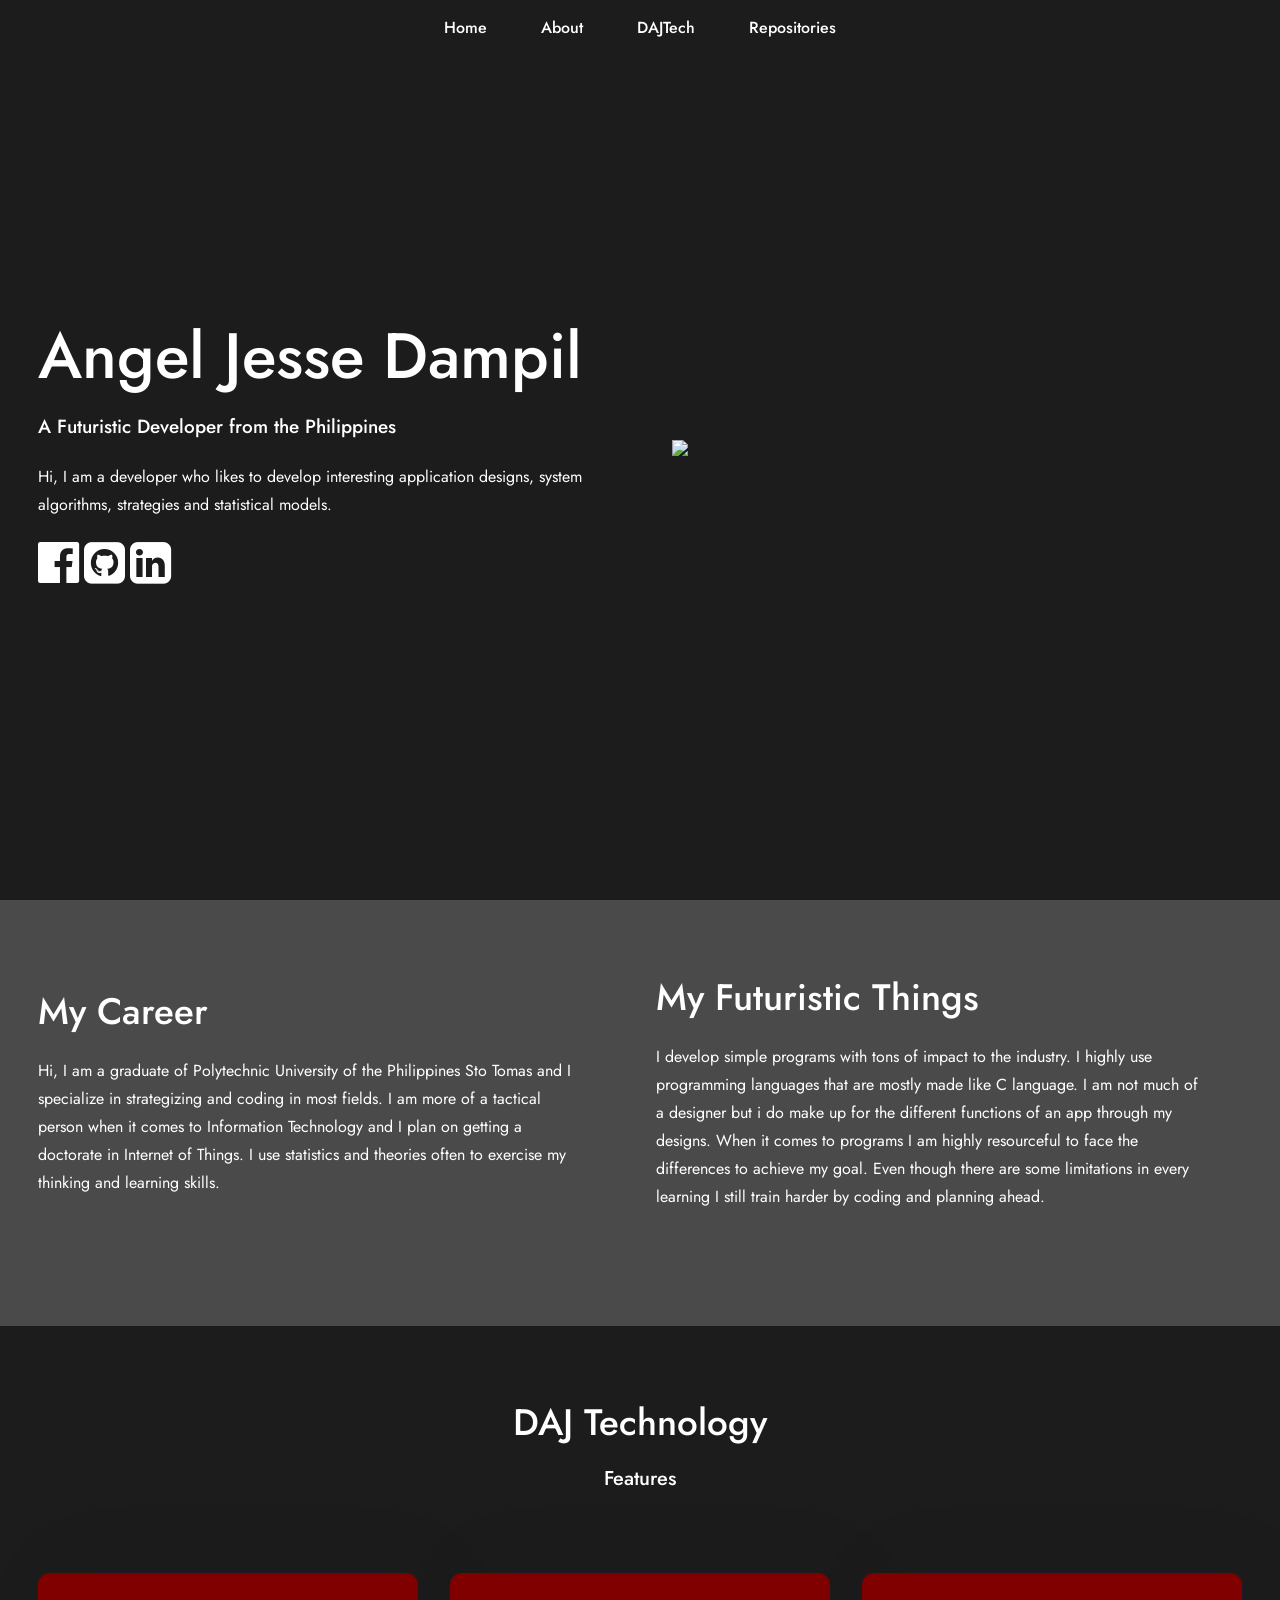
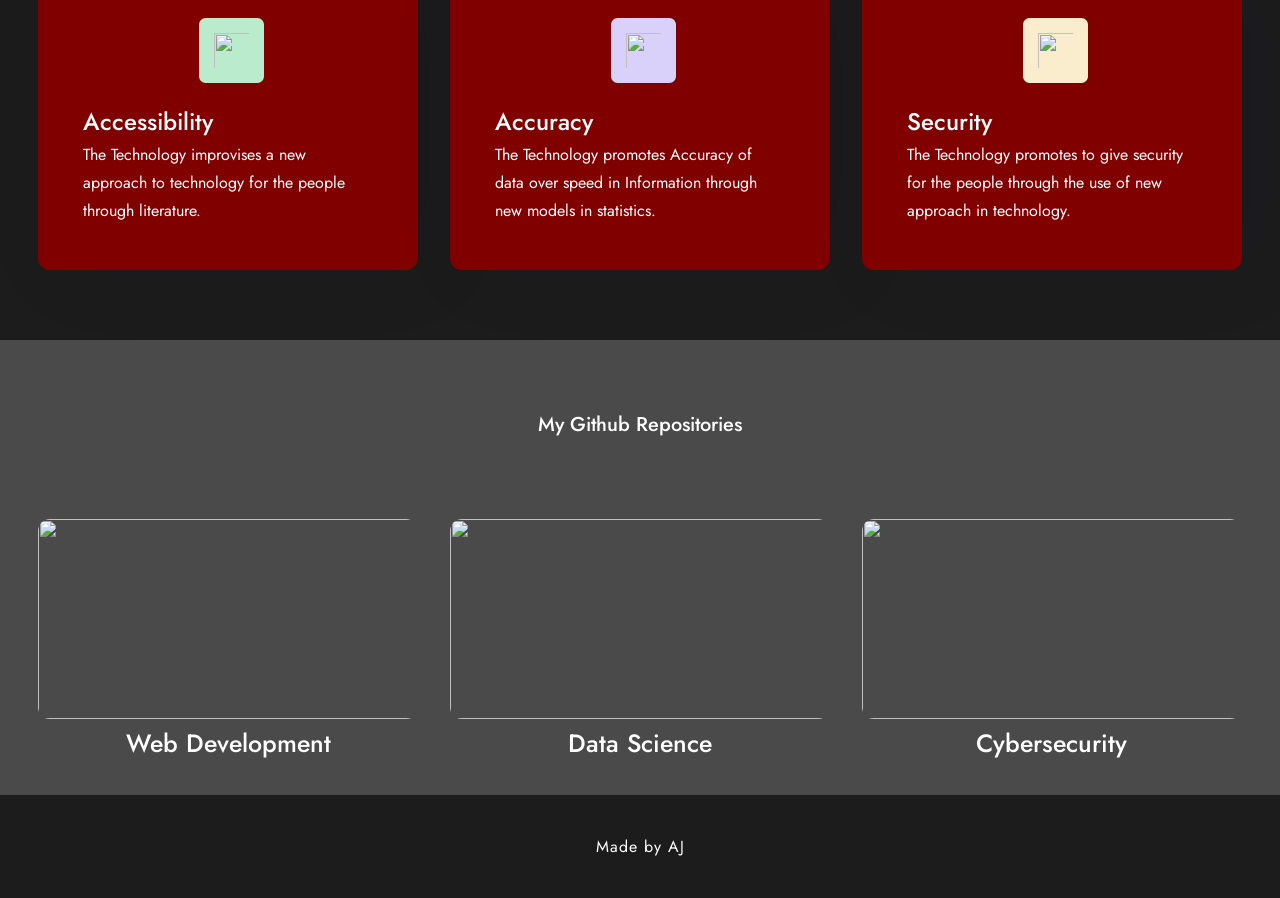
==== index.html @ c4657a88 "Rename aj.html to index.html" ====
<!DOCTYPE html>
<html>
  <head>
    <meta charset="utf-8" />
    <meta name="viewport" content="width=device-width, initial-scale=1" />
    <link rel="stylesheet" type="text/css" href="style.css">


    <link rel="preconnect" href="https://fonts.googleapis.com">
    <link rel="preconnect" href="https://fonts.gstatic.com" crossorigin>
    <link href="https://fonts.googleapis.com/css2?family=Jost:wght@100;200;300;400;500;600;700;800;900&display=swap" rel="stylesheet">
    <link rel="stylesheet" href="https://cdnjs.cloudflare.com/ajax/libs/font-awesome/4.7.0/css/font-awesome.min.css">

    
    <title>AJ</title>
  </head>
  <body>

    <header>
    
        <div class="bx bx-menu" id="menu-icon"></div>
    
        <ul class="navlist">
            <li><a href="#">Home</a></li>
            <li><a href="#about">About</a></li>
            <li><a href="#service">DAJTech</a></li>
            <li><a href="#portfolio">Repositories</a></li>
        </ul>
        
    </header>





    <section class="home" id="home">
        <div class="home-text">
            
            <h1>Angel Jesse Dampil</h1>
            <h5>A Futuristic Developer from the Philippines</h5>
            <p>
                Hi, I am a developer who likes to develop interesting application designs, system algorithms, strategies and statistical models.<br>

    
    
    
            </p>
            
            <a href="https://web.facebook.com/aj.dampil.9"><i class="fa fa-facebook-official" style="font-size:48px;color:white"></i></a>

            <a href="https://github.com/Mochimochi07"><i class="fa fa-github-square" style="font-size:48px;color:white"></i></a>
            
            <a href="https://www.linkedin.com/in/angel-jesse-d-dampil-8a9532245/"><i class="fa fa-linkedin-square" style="font-size:48px;color:white"></i></a>

        </div>

        
            

       




    
        <div class="home-img">
            <img src="https://avatars.githubusercontent.com/u/108660194?v=4">
        </div>
    </section>



    <section class="about" id="about">
       
        <div class="about-text">
            
            <h2>My Career</h2>
            <p>
                Hi, I am a graduate of Polytechnic University of the Philippines Sto Tomas and I specialize in strategizing and coding in most fields.
                I am more of a tactical person when it comes to Information Technology and I plan on getting a doctorate in Internet of Things. 
                I use statistics and theories often to exercise my thinking and learning skills. 
                

            </p>
            
        </div>
        <div class="about-text">
            
            <h2>My Futuristic Things </h2>
            <p>
                I develop simple programs with tons of impact to the industry.
                I highly use programming languages that are mostly made like C language.
                I am not much of a designer but i do make up for the different functions of an app through my designs.
                When it comes to programs I am highly resourceful to face the differences to achieve my goal.
                Even though there are some limitations in every learning I still train harder by coding and planning ahead.


            </p>
            
        </div>
        



    </section>






























    <section class="service" id="service">
        <div class="heading">
            
            <h2>DAJ Technology</h2>
            
        </div>

        <div class="heading">
            
            <h3>Features</h3>
            
        </div>





        <div class="service-content">
        



            
            <div class="row">
                <div class="s s-tow">
                    <img src="https://th.bing.com/th/id/OIP.5IaVAhSZ4RruXm7QALUBDAHaIb?pid=ImgDet&rs=1">
                </div>
                <h3>Accessibility</h3>
                
                <p>
                    The Technology improvises a new approach to technology for the people through literature.







                </p>
            </div>
    
            <div class="row">
                <div class="s s-three">
                    <img src="https://th.bing.com/th/id/R.5b035fc1f453064cb2e1598927bf6851?rik=PH7N%2bdBbGUPYHg&riu=http%3a%2f%2fcdn.onlinewebfonts.com%2fsvg%2fimg_153002.png&ehk=a9%2f0Vc4KESHKPftcScs29THqtjWEzlssWHq5T7HGjRQ%3d&risl=&pid=ImgRaw&r=0">
                </div>
                <h3>Accuracy</h3>
                
                <p>
                    The Technology promotes Accuracy of data over speed in Information through new models in statistics.





                </p>
            </div>
    
            <div class="row">
                <div class="s s-four">
                    <img src="https://th.bing.com/th/id/R.28fb21ed986c47fce06482ec68a1618b?rik=RWuBm0WdPyPFlg&riu=http%3a%2f%2fcdn.onlinewebfonts.com%2fsvg%2fimg_466114.png&ehk=irbEGyp6mnjvjMJ8yL3CFv0qSoxMeXW%2f%2b8GiCow8HK8%3d&risl=&pid=ImgRaw&r=0">
                </div>
                <h3>Security</h3>
                
                <p>
                    The Technology promotes to give security for the people through the use of new approach in technology.


                </p>
            </div>
    
        </div>
    </section>
    
   














        <section class="portfolio" id="portfolio">
            <div class="heading">
                <h3>My Github Repositories</h3>
                <a href="https://github.com/Mochimochi07?tab=repositories"> 
                
                </a>
                
            </div>
        
            <div class="portfolio-content">
                <div class="col">
                    <img src="https://th.bing.com/th/id/R.3690f017c1a4acc253198c36a783af9c?rik=jv1j4agdr5ZiKA&riu=http%3a%2f%2fwww.azinovatechnologies.com%2fblog%2fwp-content%2fuploads%2f2016%2f03%2fweb-development.jpg&ehk=Jlcoaf884VU5qnCVl3gTA4dZpjqXV2uIgttagVepASA%3d&risl=&pid=ImgRaw&r=0">
                    <div class="layer" >
                        <a href="https://github.com/Mochimochi07?tab=repositories"> 
                        <h3>Web Development</h3>
                    </a>
                    </div>
                </div>
        
                <div class="col">
                    <img src="https://www.bgsu.edu/content/dam/BGSU/academics/computer-science/AdobeStock-294794307.jpeg">
                    <div class="layer">
                        <a href="https://github.com/Mochimochi07?tab=repositories"> 
                        <h3>Data Science</h3>
                        </a>
                    </div>
                </div>
        
                
        
                <div class="col">
                    <img src="https://motiva.net/wp-content/uploads/2020/12/cybersecurity-biometrics.jpg">
                    <div class="layer">
                        <a href="https://github.com/Mochimochi07?tab=repositories">
                             <h3>Cybersecurity</h3></a>
                    </div>
                </div>
        
                
        
            </div>
        </section>

    






    <footer>
<div class="footer">
    <p> Made by AJ </p>
</div>
    </footer>

  












    <script src="https://unpkg.com/scrollreveal"></script>

	
    
    
  </body>
</html>
---- style.css ----
*{
	padding: 0;
	margin: 0;
	box-sizing: border-box;
	font-family: 'Jost', sans-serif;
	list-style: none;
	text-decoration: none;
	scroll-behavior: smooth;
}
:root{
	--bg-color: #1c1c1c;
	--text-color: #000;
	--secound-color: white;
	--main-color:  #800000;
	--big-font: 5rem;
	--h2-font: 3rem;
	--p-font: 1.1rem;
}
body{
	background: var(--bg-color);
	color: var(--text-color);
}
header{
	position: fixed;
	width: 100%;
	top: 0;
	right: 0;
	z-index: 1000;
	display: flex;
	align-items: center;
	justify-content: space-between;
	background: transparent;
	padding: 30px 18%;
	transition: .3s;
}


.navlist{
	margin: 0 auto;
	display: inline-flex;
	
}
.navlist li{
	position: relative;
	
}
.navlist a{
	font-size: var(--p-font);
	color: white;
	font-weight: 500;
	padding: 10px 27px;
}
.navlist a::after{
	content: '';
	position: absolute;
	width: 0;
	height: 2px;
	background: var(--main-color);
	bottom: -3px;
	left: 0;
	transition: ease .40s;
}
.navlist a:hover::after{
	width: 100%;
}
#menu-icon{
	font-size: 35px;
	color: var(--text-color);
	z-index: 10001;
	cursor: pointer;
	display: none;
}
.top-btn{
	display: inline-block;
	padding: 9px 30px;
	background: transparent;
	border: 2px solid var(--main-color);
	border-radius: 30px;
	color: var(--text-color);
	letter-spacing: 1px;
	font-size: var(--p-font);
	font-weight: 500;
	transition: ease .50s;
}
.top-btn:hover{
	transform: scale(1.1);
	background: var(--main-color);
	border: 2px solid var(--main-color);
	color: var(--bg-color);
}

section{
	padding: 100px 18%;
}






.home{
	min-height: 100vh;
	height: 100%;
	width: 100%;
	background-color: #1c1c1c;
	color: white;
	position: relative;
	display: grid;
	grid-template-columns: repeat(2, 1fr);
	align-items: center;
	grid-gap: 4rem;
}
.home-text h1{
	margin: 10px 0px 25px;
	font-size: var(--big-font);
	line-height: 1;
	font-weight: 500;
}
.home-text h5{
	margin-bottom: 23px;
	font-size: 19px;
	font-weight: 500;
}
span{
	color: var(--main-color);
}
.home-text h3{
	color: var(--main-color);
	font-size: 20px;
	font-weight: 500;
}
.home-text p{
	font-size: var(--p-font);
	color: var(--secound-color);
	line-height: 28px;
	margin-bottom: 20px;
}


.home-img img{
	
	max-width: 100%;
	width: 540px;
	height: auto;
}
header.sticky{
	background: var(--bg-color);
	padding: 13px 18%;
	box-shadow: 0px 0px 10px rgb(0 0 0 / 10%);
}

.items{
	display: grid;
	grid-template-columns: repeat(auto-fit, minmax(220px, auto));
	grid-gap: 2rem;
	align-items: center;
	text-align: center;
}
.sub-box{
	padding: 45px 45px 45px 45px;
	transition: ease .50s;
	cursor: pointer;
}
.sub-img img{
	max-width: 100%;
	width: 60px;
	height: auto;
	margin-bottom: 20px;
}
.sub-box h3{
	margin-bottom: 20px;
	font-size: 24px;
	font-weight: 500;
}
.sub-box p{
	font-size: var(--p-font);
	color: var(--secound-color);
	line-height: 29px;
}
.sub-box:hover{
	background: #ffffff;
	box-shadow: 18px 0px 87px 0px rgb(10 15 70 / 7%);
	border-radius: 12px;
	will-change: transform;
	transform: perspective(1000px) rotateX(4.80deg) rotateY(10.23deg) scale3d(1.05,1.05,1.05);
}

.about{
	background-color: #4a4a4a;
	display: grid;
	grid-template-columns: repeat(2, 2fr);
	align-items: center;
	grid-gap: 2rem;
}
.about-img img{
	max-width: 100%;
	width: 540px;
	height: auto;
}
.about-text h2{
	font-size: var(--h2-font);
	font-weight: 500;
	margin: 8px 0px 25px;
	line-height: 1.1;
	color: white;
}

.about-text p{
	max-width: 550px;
	font-size: var(--p-font);
	color: white;
	line-height: 28px;
	margin-bottom: 45px;
}

.heading{
	text-align: center;
}
.heading h2{
	font-size: var(--h2-font);
	font-weight: 500;
	margin: 7px 0px 20px;
	line-height: 1.1;
}
.heading h3{
	color:white;
	font-size: 20px;
	font-weight: 500;
}
.heading p{
	font-size: var(--p-font);
	color: var(--secound-color);
	line-height: 28px;
}

.portfolio{
background-color: #4a4a4a;


}



.portfolio-content{
	display: grid;
	grid-template-columns: repeat(auto-fit, minmax(100px, auto));
	grid-gap: 2rem;
	align-items: center;
	margin-top: 5rem;
	text-align: center;
	cursor: pointer;
	
}
.col{
	position: relative;
}
.col img{
	max-width: 100%;
	width: 550px;
	max-height: 100%;
	height: 200px;
	object-fit: cover;
	border-radius: 12px;

}
.layer{
	background: transparent;
	height: 100%;
	width: 100%;
	position: center;
	top: 0;
	left: 0;
	border-radius: 12px;
	
	
}

.layer h3{
	position: absolute;
	width: 100%;
	font-size: 25px;
	font-weight: 500;
	color: var(--bg-color);
	bottom: 100;
	left: 50%;
	transform: translateX(-50%);
	
	color: white;
}


.service{
background-color: #1c1c1c;
color: white;

}




.service-content{
	display: grid;
	grid-template-columns: repeat(auto-fit, minmax(300px, auto));
	grid-gap: 2rem;
	align-items: center;
	margin-top: 5rem;
	
}

.sub-service{
background-color: #4a4a4a;


}




.row{
	background: var(--main-color);
	box-shadow: 18px 0px 87px 0px rgb(10 15 70 / 7%);
	border-radius: 12px;
	padding: 45px 45px 45px 45px;
	transition: ease .45s;
	cursor: pointer;
	
}
.s img{
	height: 65px;
	width: 65px;
	background: #f75124;
	padding: 15px;
	border-radius: 10%;
	margin-bottom: 20px;
	margin-left: 40%;
	
}
.s.s-tow img{
	background: #baebcd;
	
}
.s.s-three img{
	background: #d9d1fa;
}
.s.s-four img{
	background: #faedce;
}
.row h3{
	font-size: 24px;
	font-weight: 500;
	margin-bottom: 2px;
}
.row h5{
	font-size: 17px;
	font-weight: 500;
	margin-bottom: 19px;
}
.row p{
	font-size: var(--p-font);
	color: var(--secound-color);
	line-height: 28px;
}
.row:hover{
	will-change: transform;
	transform: perspective(1000px) rotateX(4.80deg) rotateY(10.23deg) scale3d(1.05,1.05,1.05);
}






.footer{
	text-align: center;
	padding: 40px;
	background-color: #1c1c1c;;
		
		
		
}
.footer p{
	font-size: var(--p-font);
	letter-spacing: 1px;
	color: white;
}

@media (max-width: 1425px){
	header{
		padding: 16px 3%;
		transition: .3s;
	}
	header.sticky{
		padding: 10px 3%;
		transition: .3s;
	}
	section{
		padding: 70px 3%;
		transition: .3s;
	}
	.contact{
		width: 95%;
		transition: .3s;
	}
	:root{
		--big-font: 4rem;
		--h2-font: 2.3rem;
		--p-font: 1rem;
		transition: .3s;
	}
}

@media (max-width: 970px){
	#menu-icon{
		display: block;
	}
	.home{
		min-height: 80vh;
	}
	.navlist{
		position: absolute;
		top: -600px;
		left: 0;
		right: 0;
		flex-direction: column;
		background: var(--main-color);
		text-align: right;
		transition: all .40s;
	}
	.navlist a{
		display: block;
		padding: 1.2rem;
		margin: 1.5rem;
		border-right: 2px solid var(--bg-color);
		color: var(--bg-color);
	}
	.navlist a:hover{
		background: var(--bg-color);
		color: var(--main-color);
	}
	.navlist a::after{
		display: none;
	}
	.navlist.active{
		top: 100%;
	}
}

@media (max-width: 800px){
	.home{
		grid-template-columns: 1fr;
		min-height: 130vh;
		grid-gap: 1rem;
	}
	.home-text{
		padding-top: 55px;
	}
	.home-img{
		text-align: center;
	}
	.home-img img{
		width: 440px;
		height: auto;
	}
	.about{
		grid-template-columns: 1fr;
	}
	.about-img{
		text-align: center;
		margin-bottom: 30px;
	}
	:root{
		--big-font: 3.4rem;
		--h2-font: 2rem;
	}
	section{
		padding: 65px 3%;
		transition: .3s;
	}
}
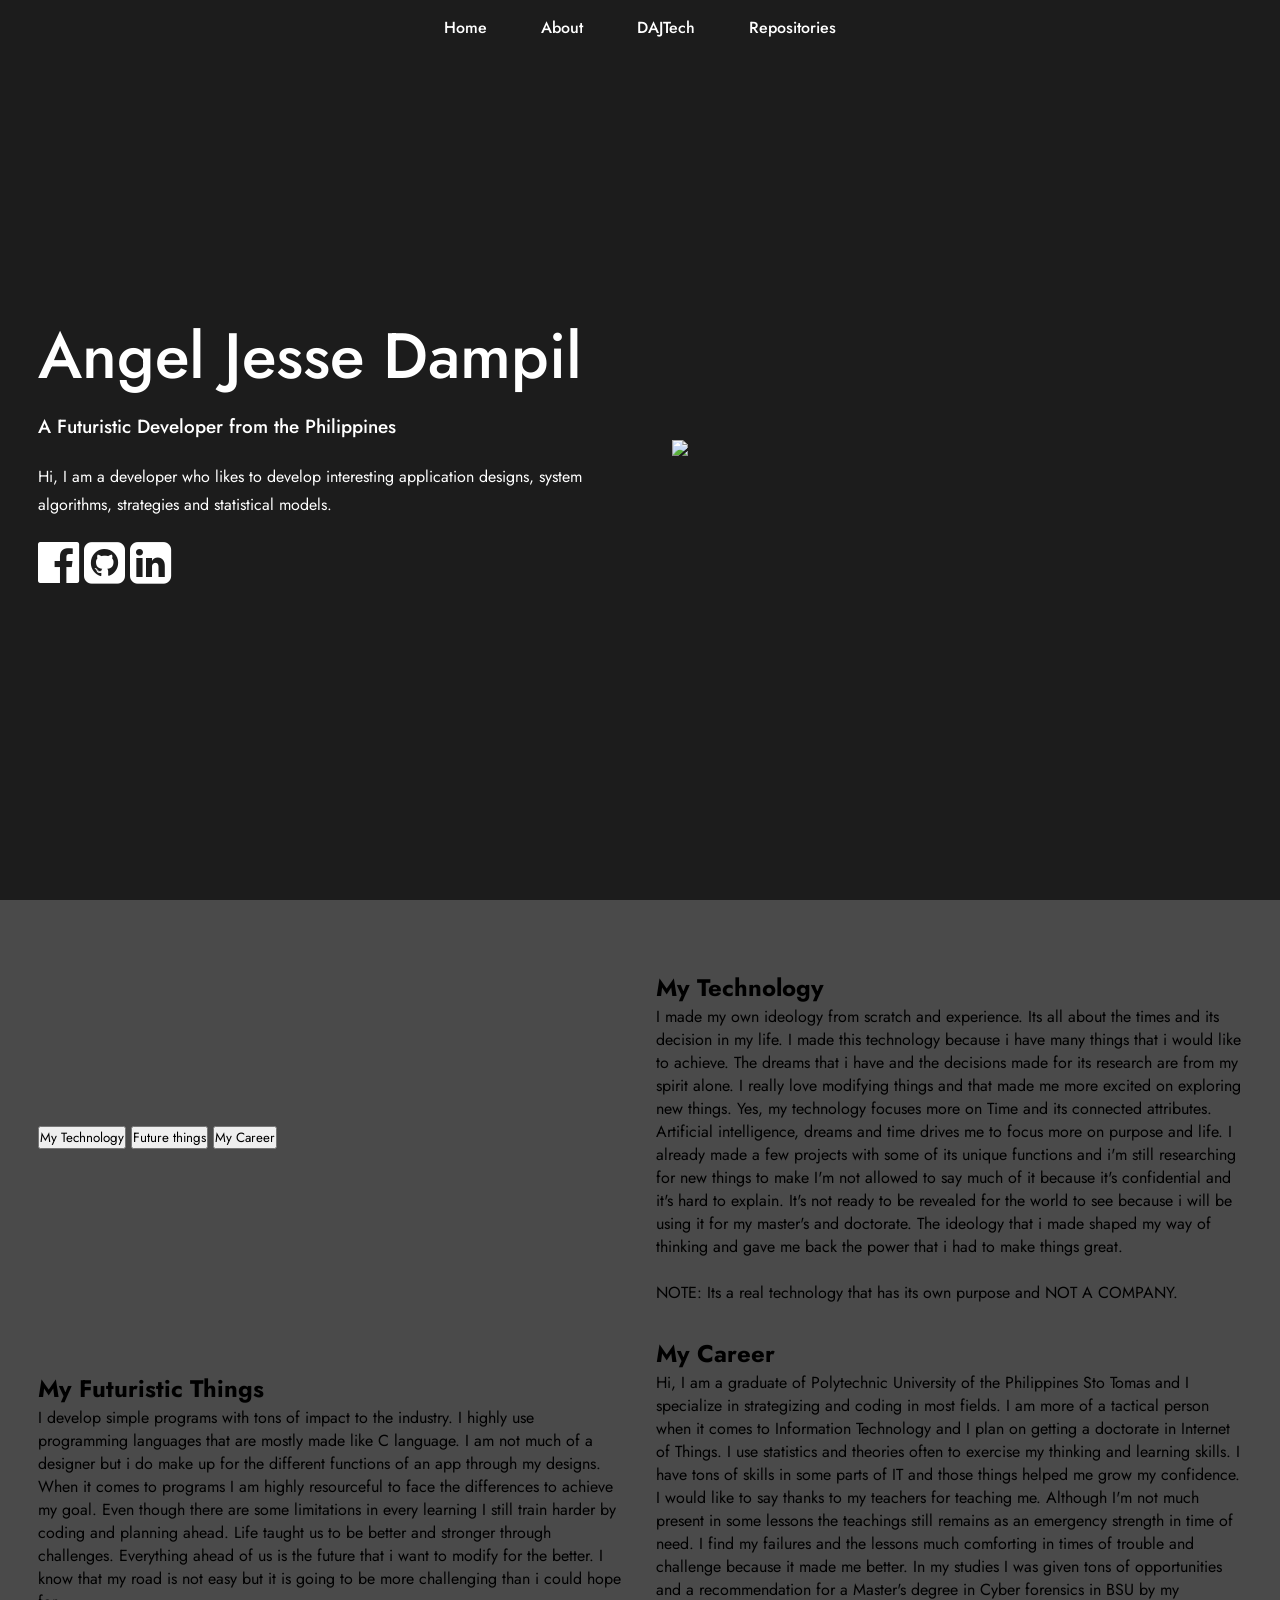
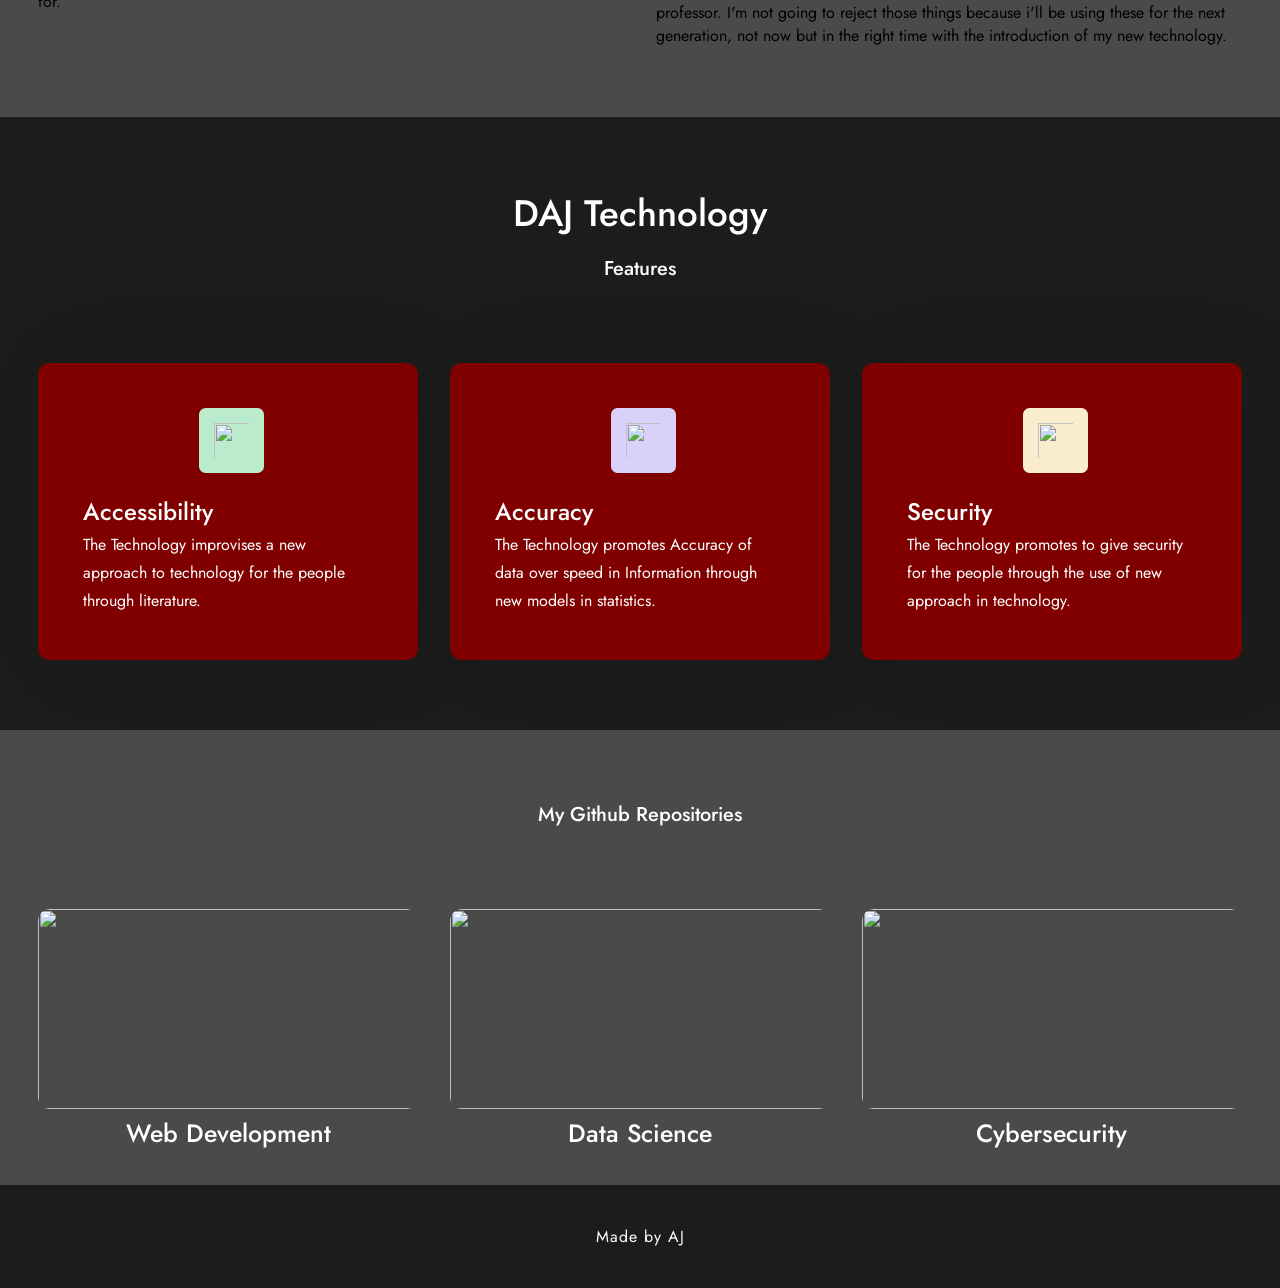
==== commit c73b6a4b: "Update index.html" ====
--- a/index.html
+++ b/index.html
@@ -64,28 +64,61 @@
 
     
         <div class="home-img">
-            <img src="https://avatars.githubusercontent.com/u/108660194?v=4">
+            <img src="https://scontent.fmnl3-1.fna.fbcdn.net/v/t39.30808-6/310433628_1499456283860666_1673635583154109601_n.jpg?_nc_cat=107&ccb=1-7&_nc_sid=09cbfe&_nc_eui2=AeEzKmbmepQf1LsZlM57zIPrFwIR_OoMeGgXAhH86gx4aAgeYdmcb-r9Nzm7o8gDyALxJsd-jHAvecbimx9Ry4O4&_nc_ohc=Uxdc98qnu68AX_VCz9o&_nc_zt=23&_nc_ht=scontent.fmnl3-1.fna&oh=00_AfAprUfiOns4xH8og03oxKEYoVY24DFCB7IFausj4iLanA&oe=6377CEF7">
         </div>
     </section>
 
 
+    
+
+
+
 
     <section class="about" id="about">
-       
-        <div class="about-text">
-            
-            <h2>My Career</h2>
+
+
+
+        
+        <div class="tab">
+            <button class="tablinks" onclick="openCity(event, 'MyTechnology')">My Technology</button>
+            <button class="tablinks" onclick="openCity(event, 'Futurethings')">Future things</button>
+            <button class="tablinks" onclick="openCity(event, 'MyCareer')">My Career</button>
+          </div>
+          
+          <div id="MyTechnology" class="tabcontent">
+            <h2>My Technology</h2>
             <p>
-                Hi, I am a graduate of Polytechnic University of the Philippines Sto Tomas and I specialize in strategizing and coding in most fields.
-                I am more of a tactical person when it comes to Information Technology and I plan on getting a doctorate in Internet of Things. 
-                I use statistics and theories often to exercise my thinking and learning skills. 
-                
+                I made my own ideology from scratch and experience. 
+                Its all about the times and its decision in my life.
+                I made this technology because i have many things that i would like to achieve.
+                The dreams that i have and the decisions made for its research are from my spirit alone.
+                I really love modifying things and that made me more excited on exploring new things.
+                Yes, my technology focuses more on Time and its connected attributes.
+                Artificial intelligence, dreams and time drives me to focus more on purpose and life.
+                I already made a few projects with some of its unique functions and i'm still researching for new things to make
+                I'm not allowed to say much of it because it's confidential and it's hard to explain. 
+                It's not ready to be revealed for the world to see because i will be using it for my master's and doctorate.
+                The ideology that i made shaped my way of thinking and gave me back the power that i had to make things great.
+<br>
+<br>
+                NOTE: Its a real technology that has its own purpose and NOT A COMPANY.
+              
+              
+              
+
+              
+
+
+
+
+
+
+
 
             </p>
-            
-        </div>
-        <div class="about-text">
-            
+          </div>
+          
+          <div id="Futurethings" class="tabcontent">
             <h2>My Futuristic Things </h2>
             <p>
                 I develop simple programs with tons of impact to the industry.
@@ -93,11 +126,51 @@
                 I am not much of a designer but i do make up for the different functions of an app through my designs.
                 When it comes to programs I am highly resourceful to face the differences to achieve my goal.
                 Even though there are some limitations in every learning I still train harder by coding and planning ahead.
+                Life taught us to be better and stronger through challenges.
+                Everything ahead of us is the future that i want to modify for the better.
+                I know that my road is not easy but it is going to be more challenging than i could hope for.
+                
 
 
             </p>
-            
-        </div>
+          </div>
+          
+          <div id="MyCareer" class="tabcontent">
+            <h2>My Career</h2>
+            <p>
+                Hi, I am a graduate of Polytechnic University of the Philippines Sto Tomas and I specialize in strategizing and coding in most fields.
+                I am more of a tactical person when it comes to Information Technology and I plan on getting a doctorate in Internet of Things. 
+                I use statistics and theories often to exercise my thinking and learning skills. 
+                I have tons of skills in some parts of IT and those things helped me grow my confidence.
+                I would like to say thanks to my teachers for teaching me.
+                Although I'm not much present in some lessons the teachings still remains as an emergency strength in time of need.
+                I find my failures and the lessons much comforting in times of trouble and challenge because it made me better.
+                In my studies I was given tons of opportunities and a recommendation for a Master's degree in Cyber forensics in BSU by my professor.
+                I'm not going to reject those things because i'll be using these for the next generation, 
+                not now but in the right time with the introduction of my new technology.
+
+
+
+
+
+                
+                
+
+            </p>
+          </div>
+        
+
+
+
+
+
+
+
+
+
+
+
+        
         
 
 
@@ -290,9 +363,39 @@
 
 
 
-    <script src="https://unpkg.com/scrollreveal"></script>
-
-	
+    <script src="https://unpkg.com/scrollreveal">
+
+
+
+
+
+
+
+
+
+
+
+
+
+
+
+    </script>
+
+	<script>
+function openCity(evt, cityName) {
+  var i, tabcontent, tablinks;
+  tabcontent = document.getElementsByClassName("tabcontent");
+  for (i = 0; i < tabcontent.length; i++) {
+    tabcontent[i].style.display = "none";
+  }
+  tablinks = document.getElementsByClassName("tablinks");
+  for (i = 0; i < tablinks.length; i++) {
+    tablinks[i].className = tablinks[i].className.replace(" active", "");
+  }
+  document.getElementById(cityName).style.display = "block";
+  evt.currentTarget.className += " active";
+}
+    </script>
     
     
   </body>
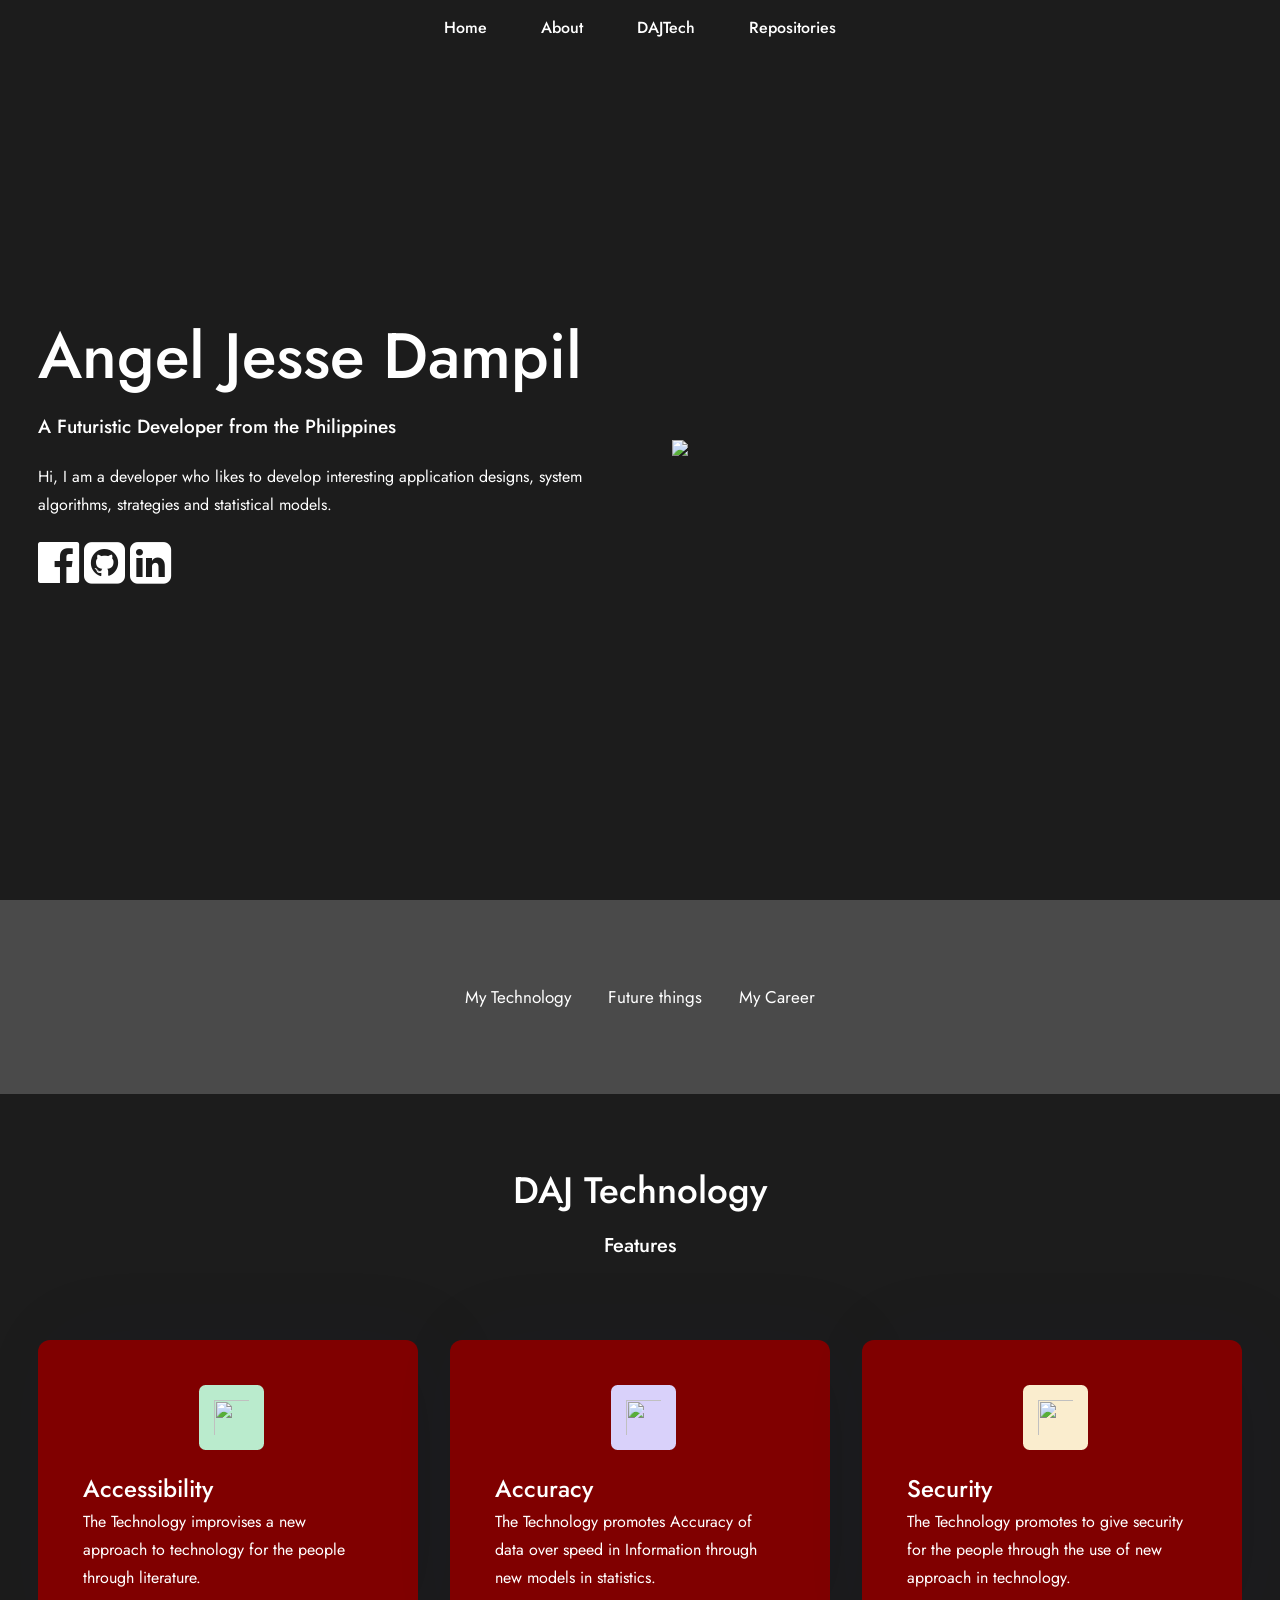
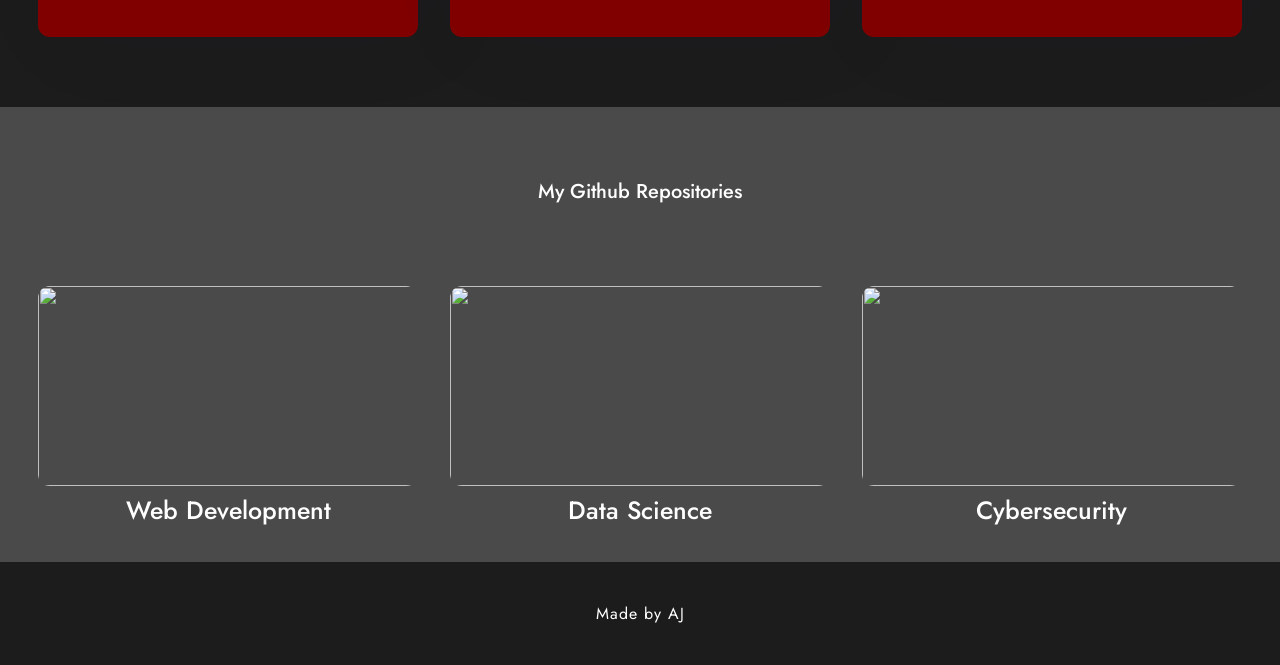
==== commit df603661: "Update index.html" ====
--- a/index.html
+++ b/index.html
@@ -64,8 +64,7 @@
 
     
         <div class="home-img">
-            <img src="https://scontent.fmnl3-1.fna.fbcdn.net/v/t39.30808-6/310433628_1499456283860666_1673635583154109601_n.jpg?_nc_cat=107&ccb=1-7&_nc_sid=09cbfe&_nc_eui2=AeEzKmbmepQf1LsZlM57zIPrFwIR_OoMeGgXAhH86gx4aAgeYdmcb-r9Nzm7o8gDyALxJsd-jHAvecbimx9Ry4O4&_nc_ohc=Uxdc98qnu68AX_VCz9o&_nc_zt=23&_nc_ht=scontent.fmnl3-1.fna&oh=00_AfAprUfiOns4xH8og03oxKEYoVY24DFCB7IFausj4iLanA&oe=6377CEF7">
-        </div>
+            <img src="https://scontent.fmnl3-1.fna.fbcdn.net/v/t39.30808-6/310433628_1499456283860666_1673635583154109601_n.jpg?_nc_cat=107&ccb=1-7&_nc_sid=09cbfe&_nc_eui2=AeEzKmbmepQf1LsZlM57zIPrFwIR_OoMeGgXAhH86gx4aAgeYdmcb-r9Nzm7o8gDyALxJsd-jHAvecbimx9Ry4O4&_nc_ohc=z1jorp596NkAX-boSuD&_nc_zt=23&_nc_ht=scontent.fmnl3-1.fna&oh=00_AfDNGyMiPUWm0TuuBYyb4FaBJnPuME0-9gcxVp1bPkTnsw&oe=639772F7" </div>
     </section>
 
 
--- a/style.css
+++ b/style.css
@@ -188,30 +188,13 @@
 .about{
 	background-color: #4a4a4a;
 	display: grid;
-	grid-template-columns: repeat(2, 2fr);
 	align-items: center;
-	grid-gap: 2rem;
-}
-.about-img img{
-	max-width: 100%;
-	width: 540px;
-	height: auto;
-}
-.about-text h2{
-	font-size: var(--h2-font);
-	font-weight: 500;
-	margin: 8px 0px 25px;
-	line-height: 1.1;
-	color: white;
-}
-
-.about-text p{
-	max-width: 550px;
-	font-size: var(--p-font);
-	color: white;
-	line-height: 28px;
-	margin-bottom: 45px;
-}
+	
+}
+
+
+
+
 
 .heading{
 	text-align: center;
@@ -477,3 +460,41 @@
 		transition: .3s;
 	}
 }
+
+.tab {
+	overflow: hidden;
+	border: 1px solid #4a4a4a;
+	background-color: #4a4a4a;
+	display: table-cell; vertical-align: middle; text-align: center
+  }
+  
+  .tab button {
+	background-color: inherit;
+	margin: auto;
+	border: none;
+	outline: none;
+	cursor: pointer;
+	padding: 14px 16px;
+	transition: 0.3s;
+	font-size: 17px;
+	color: white;
+  }
+  
+
+  .tab button:hover {
+	background-color: #ddd;
+  }
+  
+
+  .tab button.active {
+	background-color: #1c1c1c;
+  }
+  
+  
+  .tabcontent {
+	display: none;
+	padding: 100px 12px;
+	border: none;
+	border-top: none;
+	color: white;
+  }
